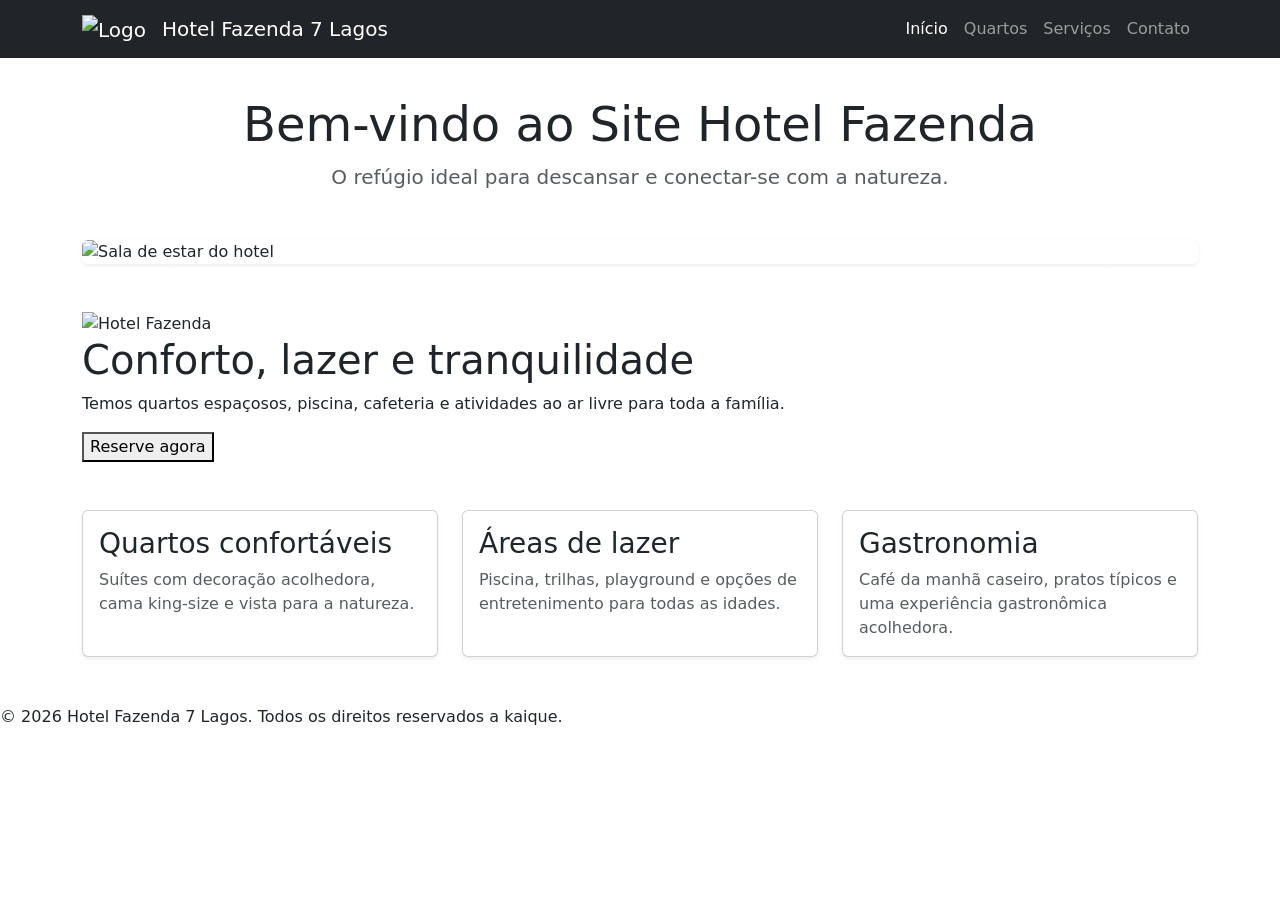
==== index.html @ ddf468f3 "2" ====
<!DOCTYPE html>
<html lang="pt-BR">

<head>
  <meta charset="UTF-8">
  <meta name="viewport" content="width=device-width, initial-scale=1.0">
  <title>Hotel Fazenda 7 Lagos</title>
  <link href="https://cdn.jsdelivr.net/npm/bootstrap@5.3.8/dist/css/bootstrap.min.css" rel="stylesheet"
    integrity="sha384-sRIl4kxILFvY47J16cr9ZwB07vP4J8+LH7qKQnuqkuIAvNWLzeN8tE5YBujZqJLB" crossorigin="anonymous">
  <link rel="stylesheet" href="style.css">
</head>

<body>
  <nav class="navbar navbar-expand-lg navbar-dark bg-dark fixed-top">
    <div class="container">
      <div class="navbar-brand">
        <img src="imagens/fotos do hotel fazenda/image_f2ea13c7.png" alt="Logo" class="img-fluid">
      </div>
      <a class="navbar-brand" href="index.html">Hotel Fazenda 7 Lagos</a>
      <button class="navbar-toggler" type="button" data-bs-toggle="collapse" data-bs-target="#navbarNav"
        aria-controls="navbarNav" aria-expanded="false" aria-label="Toggle navigation">
        <span class="navbar-toggler-icon"></span>
      </button>
      <div class="collapse navbar-collapse" id="navbarNav">
        <ul class="navbar-nav ms-auto">
          <li class="nav-item">
            <a class="nav-link active" aria-current="page" href="#">Início</a>
          </li>
          <li class="nav-item">
            <a class="nav-link" href="quartos.html">Quartos</a>
          </li>
          <li class="nav-item">
            <a class="nav-link" href="servicos.html">Serviços</a>
          </li>
          <li class="nav-item">
            <a class="nav-link" href="contato.html">Contato</a>
          </li>
        </ul>
      </div>
    </div>
  </nav>

  <main class="py-5">
    <div class="container">
      <section class="text-center mb-5 pt-5">
        <h1 class="display-5">Bem-vindo ao Site Hotel Fazenda</h1>
        <p class="lead text-muted">O refúgio ideal para descansar e conectar-se com a natureza.</p>
      </section>

      <section class="mb-5">
        <div id="carouselExample" class="carousel slide" data-bs-ride="carousel">
          <div class="carousel-inner rounded overflow-hidden shadow-sm">
            <div class="carousel-item active">
              <img src="imagens/fotos do hotel fazenda/1.jpg" class="d-block w-100" alt="Sala de estar do hotel">
            </div>
            <div class="carousel-item">
              <img src="imagens/quarto.jpg" class="d-block w-100" alt="Quarto do hotel">
            </div>
            <div class="carousel-item">
              <img src="imagens/image3.webp" class="d-block w-100" alt="Área externa do hotel">
            </div>
          </div>
          <button class="carousel-control-prev" type="button" data-bs-target="#carouselExample" data-bs-slide="prev">
            <span class="carousel-control-prev-icon" aria-hidden="true"></span>
            <span class="visually-hidden">Previous</span>
          </button>
          <button class="carousel-control-next" type="button" data-bs-target="#carouselExample" data-bs-slide="next">
            <span class="carousel-control-next-icon" aria-hidden="true"></span>
            <span class="visually-hidden">Next</span>
          </button>
        </div>
      </section>

      <section class="hero">
        <img src="imagens/image1.jpg" alt="Hotel Fazenda" class="hero-image d-none d-md-block">
        <div class="hero-info">
          <h1>Conforto, lazer e tranquilidade</h1>
          <p>Temos quartos espaçosos, piscina, cafeteria e atividades ao ar livre para toda a família.</p>
          <button class="cta">Reserve agora</button>
        </div>
      </section>

      <section class="mt-5">
        <div class="row g-4">
          <div class="col-md-4">
            <div class="card h-100 shadow-sm">
              <div class="card-body">
                <h3 class="card-title">Quartos confortáveis</h3>
                <p class="card-text text-muted">Suítes com decoração acolhedora, cama king-size e vista para a natureza.
                </p>
              </div>
            </div>
          </div>
          <div class="col-md-4">
            <div class="card h-100 shadow-sm">
              <div class="card-body">
                <h3 class="card-title">Áreas de lazer</h3>
                <p class="card-text text-muted">Piscina, trilhas, playground e opções de entretenimento para todas as
                  idades.</p>
              </div>
            </div>
          </div>
          <div class="col-md-4">
            <div class="card h-100 shadow-sm">
              <div class="card-body">
                <h3 class="card-title">Gastronomia</h3>
                <p class="card-text text-muted">Café da manhã caseiro, pratos típicos e uma experiência gastronômica
                  acolhedora.</p>
              </div>
            </div>
          </div>
        </div>
      </section>
    </div>
  </main>

  <footer class="hotel-footer">
    <p>© 2026 Hotel Fazenda 7 Lagos. Todos os direitos reservados a kaique.</p>
  </footer>

  <script src="https://cdn.jsdelivr.net/npm/bootstrap@5.3.8/dist/js/bootstrap.bundle.min.js"
    integrity="sha384-FKyoEForCGlyvwx9Hj09JcYn3nv7wiPVlz7YYwJrWVcXK/BmnVDxM+D2scQbITxI"
    crossorigin="anonymous"></script>
</body>

</html>
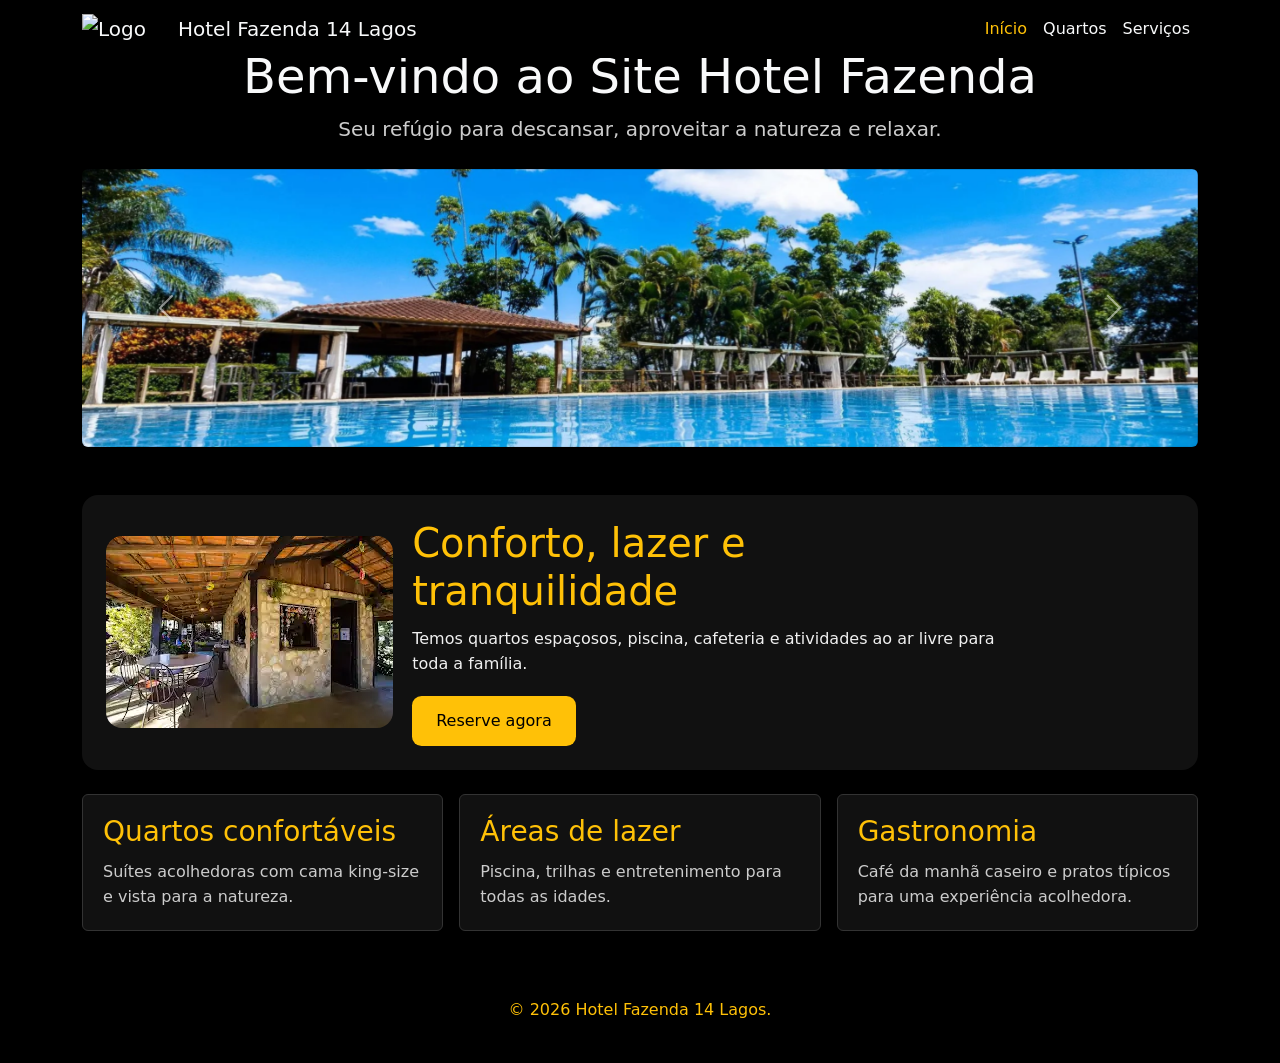
==== commit 0111959a: "second commit" ====
--- a/index.html
+++ b/index.html
@@ -4,7 +4,7 @@
 <head>
   <meta charset="UTF-8">
   <meta name="viewport" content="width=device-width, initial-scale=1.0">
-  <title>Hotel Fazenda 7 Lagos</title>
+  <title>Hotel Fazenda 14 Lagos</title>
   <link href="https://cdn.jsdelivr.net/npm/bootstrap@5.3.8/dist/css/bootstrap.min.css" rel="stylesheet"
     integrity="sha384-sRIl4kxILFvY47J16cr9ZwB07vP4J8+LH7qKQnuqkuIAvNWLzeN8tE5YBujZqJLB" crossorigin="anonymous">
   <link rel="stylesheet" href="style.css">
@@ -14,9 +14,9 @@
   <nav class="navbar navbar-expand-lg navbar-dark bg-dark fixed-top">
     <div class="container">
       <div class="navbar-brand">
-        <img src="imagens/fotos do hotel fazenda/image_f2ea13c7.png" alt="Logo" class="img-fluid">
+        <img src="imagens/" alt="Logo" class="img-fluid">
       </div>
-      <a class="navbar-brand" href="index.html">Hotel Fazenda 7 Lagos</a>
+      <a class="navbar-brand" href="index.html">Hotel Fazenda 14 Lagos</a>
       <button class="navbar-toggler" type="button" data-bs-toggle="collapse" data-bs-target="#navbarNav"
         aria-controls="navbarNav" aria-expanded="false" aria-label="Toggle navigation">
         <span class="navbar-toggler-icon"></span>
@@ -32,32 +32,29 @@
           <li class="nav-item">
             <a class="nav-link" href="servicos.html">Serviços</a>
           </li>
-          <li class="nav-item">
-            <a class="nav-link" href="contato.html">Contato</a>
-          </li>
         </ul>
       </div>
     </div>
   </nav>
 
-  <main class="py-5">
+  <main class="py-4">
     <div class="container">
-      <section class="text-center mb-5 pt-5">
+      <section class="text-center mb-4 pt-4">
         <h1 class="display-5">Bem-vindo ao Site Hotel Fazenda</h1>
-        <p class="lead text-muted">O refúgio ideal para descansar e conectar-se com a natureza.</p>
+        <p class="lead text-muted">Seu refúgio para descansar, aproveitar a natureza e relaxar.</p>
       </section>
 
       <section class="mb-5">
         <div id="carouselExample" class="carousel slide" data-bs-ride="carousel">
           <div class="carousel-inner rounded overflow-hidden shadow-sm">
             <div class="carousel-item active">
-              <img src="imagens/fotos do hotel fazenda/1.jpg" class="d-block w-100" alt="Sala de estar do hotel">
+              <img src="imagens/image2.png" class="d-block w-100" alt="Sala de estar do hotel">
             </div>
             <div class="carousel-item">
-              <img src="imagens/quarto.jpg" class="d-block w-100" alt="Quarto do hotel">
+              <img src="imagens/quarto1.png" class="d-block w-100" alt="Quarto do hotel">
             </div>
             <div class="carousel-item">
-              <img src="imagens/image3.webp" class="d-block w-100" alt="Área externa do hotel">
+              <img src="imagens/imagen.png" class="d-block w-100" alt="Área externa do hotel">
             </div>
           </div>
           <button class="carousel-control-prev" type="button" data-bs-target="#carouselExample" data-bs-slide="prev">
@@ -76,18 +73,19 @@
         <div class="hero-info">
           <h1>Conforto, lazer e tranquilidade</h1>
           <p>Temos quartos espaçosos, piscina, cafeteria e atividades ao ar livre para toda a família.</p>
-          <button class="cta">Reserve agora</button>
+          <button type="button" class="btn btn-primary cta" data-bs-toggle="modal" data-bs-target="#reserveModal">
+            Reserve agora
+          </button>
         </div>
       </section>
 
-      <section class="mt-5">
-        <div class="row g-4">
+      <section class="mt-4">
+        <div class="row g-3">
           <div class="col-md-4">
             <div class="card h-100 shadow-sm">
               <div class="card-body">
                 <h3 class="card-title">Quartos confortáveis</h3>
-                <p class="card-text text-muted">Suítes com decoração acolhedora, cama king-size e vista para a natureza.
-                </p>
+                <p class="card-text text-muted">Suítes acolhedoras com cama king-size e vista para a natureza.</p>
               </div>
             </div>
           </div>
@@ -95,8 +93,7 @@
             <div class="card h-100 shadow-sm">
               <div class="card-body">
                 <h3 class="card-title">Áreas de lazer</h3>
-                <p class="card-text text-muted">Piscina, trilhas, playground e opções de entretenimento para todas as
-                  idades.</p>
+                <p class="card-text text-muted">Piscina, trilhas e entretenimento para todas as idades.</p>
               </div>
             </div>
           </div>
@@ -104,8 +101,7 @@
             <div class="card h-100 shadow-sm">
               <div class="card-body">
                 <h3 class="card-title">Gastronomia</h3>
-                <p class="card-text text-muted">Café da manhã caseiro, pratos típicos e uma experiência gastronômica
-                  acolhedora.</p>
+                <p class="card-text text-muted">Café da manhã caseiro e pratos típicos para uma experiência acolhedora.</p>
               </div>
             </div>
           </div>
@@ -114,8 +110,58 @@
     </div>
   </main>
 
+  <div class="modal fade" id="reserveModal" tabindex="-1" aria-labelledby="reserveModalLabel" aria-hidden="true">
+    <div class="modal-dialog modal-dialog-centered">
+      <div class="modal-content">
+        <div class="modal-header">
+          <h5 class="modal-title" id="reserveModalLabel">Reserva de quarto</h5>
+          <button type="button" class="btn-close" data-bs-dismiss="modal" aria-label="Fechar"></button>
+        </div>
+        <div class="modal-body">
+          <form id="reserveForm">
+            <div class="mb-3">
+              <label for="name" class="form-label">Nome completo</label>
+              <input type="text" class="form-control" id="name" placeholder="Seu nome" required>
+            </div>
+            <div class="mb-3">
+              <label for="email" class="form-label">Email</label>
+              <input type="email" class="form-control" id="email" placeholder="seu@email.com" required>
+            </div>
+            <div class="mb-3">
+              <label for="phone" class="form-label">Telefone</label>
+              <input type="tel" class="form-control" id="phone" placeholder="(00) 00000-0000" required>
+            </div>
+            <div class="row g-3">
+              <div class="col-md-6">
+                <label for="checkin" class="form-label">Entrada</label>
+                <input type="date" class="form-control" id="checkin" required>
+              </div>
+              <div class="col-md-6">
+                <label for="checkout" class="form-label">Saída</label>
+                <input type="date" class="form-control" id="checkout" required>
+              </div>
+            </div>
+            <div class="mb-3 mt-3">
+              <label for="guests" class="form-label">Hóspedes</label>
+              <select class="form-select" id="guests">
+                <option selected>1 pessoa</option>
+                <option>2 pessoas</option>
+                <option>3 pessoas</option>
+                <option>4 pessoas</option>
+              </select>
+            </div>
+          </form>
+        </div>
+        <div class="modal-footer">
+          <button type="button" class="btn btn-secondary" data-bs-dismiss="modal">Cancelar</button>
+          <button type="submit" form="reserveForm" class="btn btn-primary">Enviar Reserva</button>
+        </div>
+      </div>
+    </div>
+  </div>
+
   <footer class="hotel-footer">
-    <p>© 2026 Hotel Fazenda 7 Lagos. Todos os direitos reservados a kaique.</p>
+    <p>© 2026 Hotel Fazenda 14 Lagos.</p>
   </footer>
 
   <script src="https://cdn.jsdelivr.net/npm/bootstrap@5.3.8/dist/js/bootstrap.bundle.min.js"
--- a/style.css
+++ b/style.css
@@ -0,0 +1,171 @@
+body {
+  background: #000000;
+  color: #f8f9fa;
+  line-height: 1.55;
+}
+
+.navbar-brand img {
+  height: 50px;
+  width: auto;
+  margin-right: 1rem;
+}
+
+.navbar {
+  background: #000000 !important;
+}
+
+.navbar-brand,
+.nav-link,
+.navbar-text {
+  color: #f8f9fa !important;
+}
+
+.nav-link.active,
+.nav-link:hover {
+  color: #ffc107 !important;
+}
+
+.hero-info h1 {
+  color: #ffc107;
+}
+
+.hero-info p {
+  color: #f0f0f0;
+}
+
+.cta {
+  background: #ffc107;
+  color: #000000;
+}
+
+.card {
+  background: #111111;
+  border: 1px solid #333333;
+}
+
+.card-title {
+  color: #ffc107;
+}
+
+.card-text {
+  color: #dcdcdc;
+}
+
+.text-muted {
+  color: #cccccc !important;
+}
+
+.btn-primary {
+  background-color: #ffc107 !important;
+  border-color: #ffc107 !important;
+  color: #000000 !important;
+}
+
+.btn-primary:hover,
+.btn-primary:focus {
+  background-color: #e0ac03 !important;
+  border-color: #e0ac03 !important;
+}
+
+.btn-secondary {
+  background-color: #1a1a1a !important;
+  border-color: #333333 !important;
+  color: #f8f9fa !important;
+}
+
+.btn-secondary:hover,
+.btn-secondary:focus {
+  background-color: #2a2a2a !important;
+}
+
+.modal-content {
+  background-color: #111111;
+  color: #f8f9fa;
+  border: 1px solid #333333;
+}
+
+.modal-header,
+.modal-footer {
+  border-color: #333333;
+}
+
+.hero {
+  display: flex;
+  flex-wrap: wrap;
+  align-items: center;
+  gap: 1.2rem;
+  margin-top: 1.5rem;
+  padding: 1.5rem;
+  background: #111111;
+  border-radius: 1rem;
+  box-shadow: 0 8px 30px rgba(0, 0, 0, 0.08);
+}
+
+.hero-image {
+  max-width: 50%;
+  border-radius: 1rem;
+}
+
+.hero-info {
+  max-width: 600px;
+}
+
+.hero-info h1 {
+  margin-bottom: 0.75rem;
+}
+
+.hero-info p {
+  margin-bottom: 1.2rem;
+}
+
+.cta {
+  border: none;
+  background: #ffc107;
+  color: #000000;
+  padding: 0.8rem 1.5rem;
+  border-radius: 0.6rem;
+  transition: background 0.2s ease;
+}
+
+.cta:hover {
+  background: #e0ac03;
+}
+
+.hotel-footer {
+  padding: 1.5rem 0;
+  text-align: center;
+  background: #000000;
+  color: #ffc107;
+}
+
+.card-body {
+  padding: 1.25rem 1.25rem;
+}
+
+.card-title {
+  margin-bottom: 0.75rem;
+}
+
+.card-text {
+  margin-bottom: 0;
+}
+
+section {
+  margin-bottom: 1.2rem;
+}
+
+.info-box,
+.feature-box {
+  background: #111111;
+  border: 1px solid #333333;
+}
+
+@media (max-width: 768px) {
+  .hero {
+    flex-direction: column;
+  }
+
+  .hero-image {
+    max-width: 100%;
+  }
+}
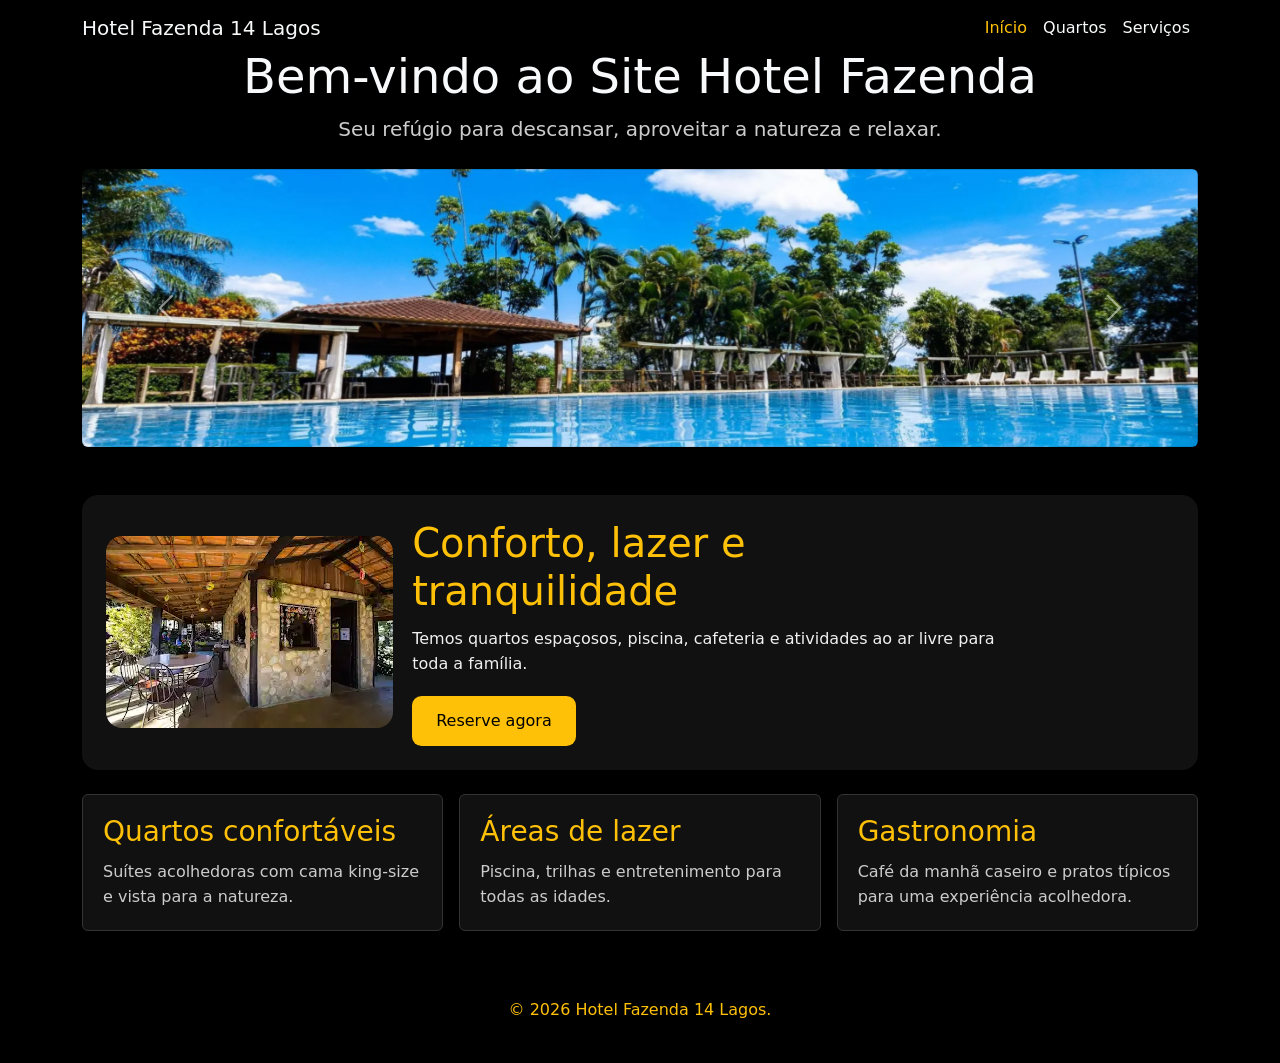
==== commit 6561197d: "12" ====
--- a/index.html
+++ b/index.html
@@ -13,9 +13,6 @@
 <body>
   <nav class="navbar navbar-expand-lg navbar-dark bg-dark fixed-top">
     <div class="container">
-      <div class="navbar-brand">
-        <img src="imagens/" alt="Logo" class="img-fluid">
-      </div>
       <a class="navbar-brand" href="index.html">Hotel Fazenda 14 Lagos</a>
       <button class="navbar-toggler" type="button" data-bs-toggle="collapse" data-bs-target="#navbarNav"
         aria-controls="navbarNav" aria-expanded="false" aria-label="Toggle navigation">
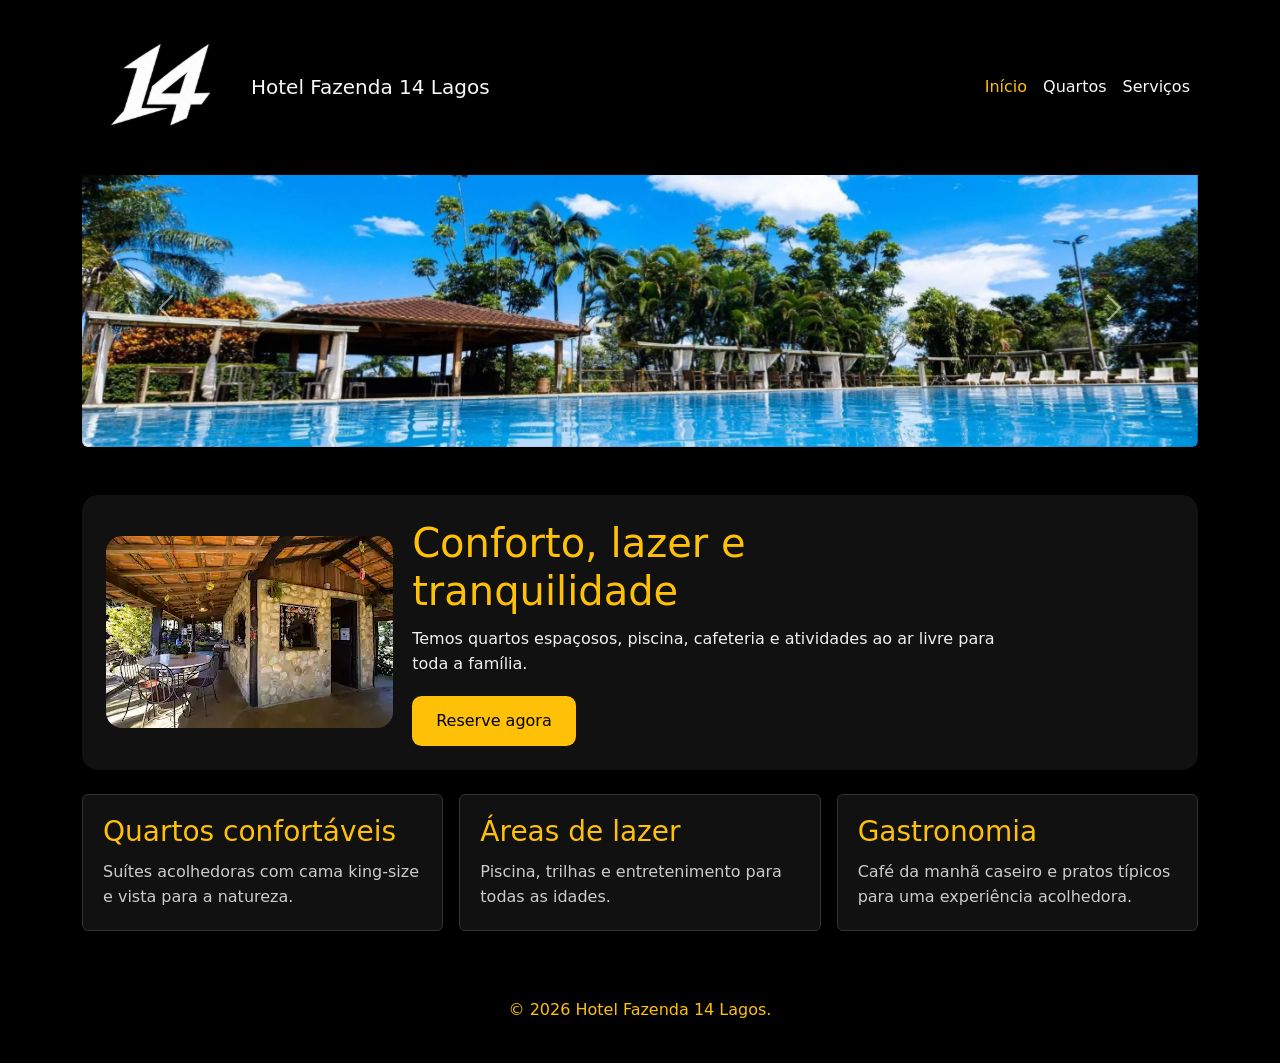
==== commit ed538819: "121212" ====
--- a/index.html
+++ b/index.html
@@ -13,6 +13,7 @@
 <body>
   <nav class="navbar navbar-expand-lg navbar-dark bg-dark fixed-top">
     <div class="container">
+      <img src="imagens/logo.png" alt="Logo do Hotel Fazenda 14 Lagos" class="brand-logo me-2">
       <a class="navbar-brand" href="index.html">Hotel Fazenda 14 Lagos</a>
       <button class="navbar-toggler" type="button" data-bs-toggle="collapse" data-bs-target="#navbarNav"
         aria-controls="navbarNav" aria-expanded="false" aria-label="Toggle navigation">
--- a/style.css
+++ b/style.css
@@ -18,6 +18,24 @@
 .nav-link,
 .navbar-text {
   color: #f8f9fa !important;
+}
+
+.brand-logo {
+  display: inline-flex;
+  align-items: center;
+  gap: 0.55rem;
+  font-weight: 700;
+  letter-spacing: 0.04em;
+  text-transform: uppercase;
+}
+
+.logo-mark {
+  display: inline-block;
+  width: 34px;
+  height: 34px;
+  border-radius: 50%;
+  background: radial-gradient(circle at top left, #ffe066, #ffc107 70%);
+  box-shadow: 0 0 0 4px rgba(255, 193, 7, 0.18);
 }
 
 .nav-link.active,
